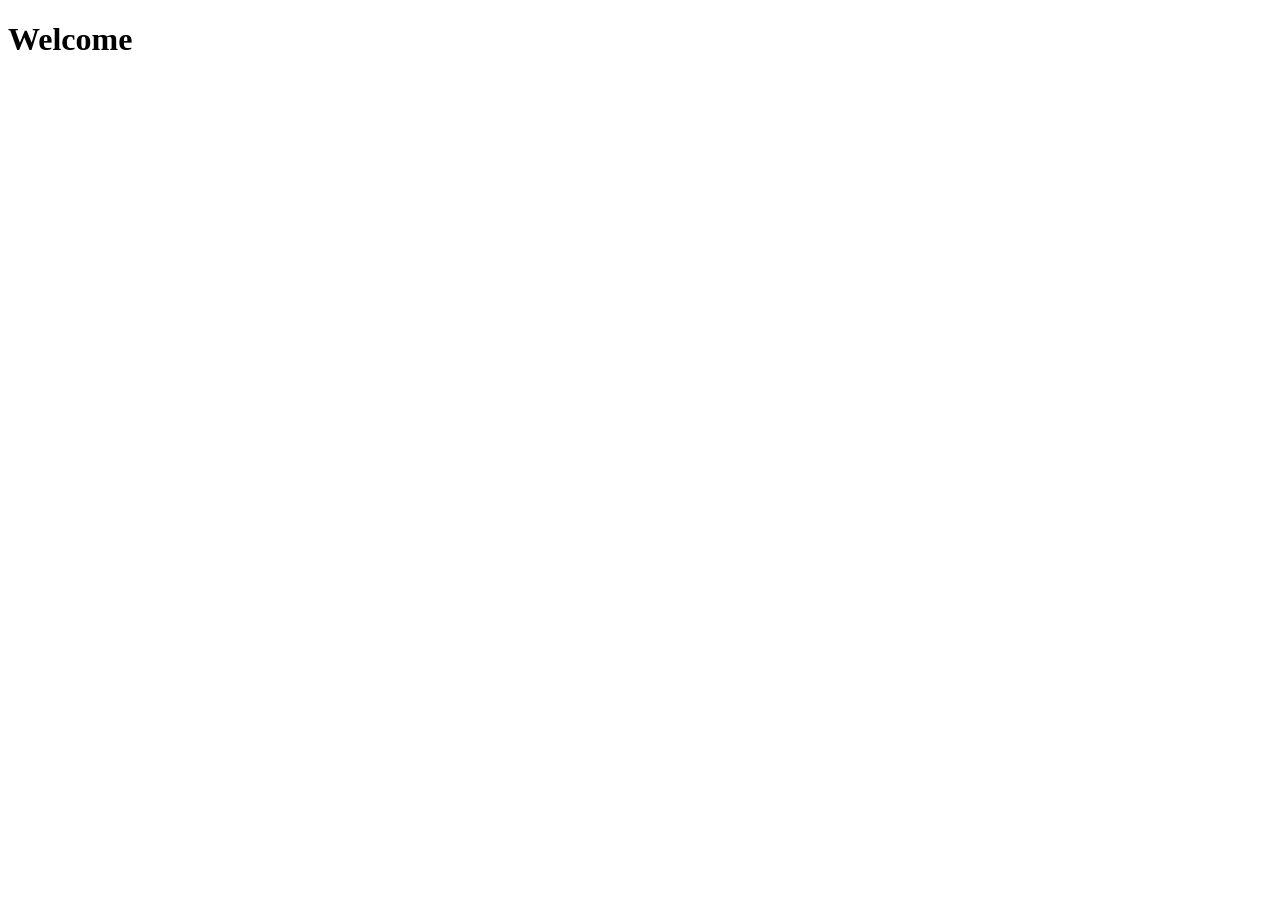
==== index.html @ 6b55dc8b "Add initial HTML structure for the website" ====
<!DOCTYPE html>
<html lang="en">
<head>
    <meta charset="UTF-8">
    <meta name="viewport" content="width=device-width, initial-scale=1.0">
    <title>My Website</title>
</head>
<body>
    <h1>Welcome </h1>
</body>
</html>
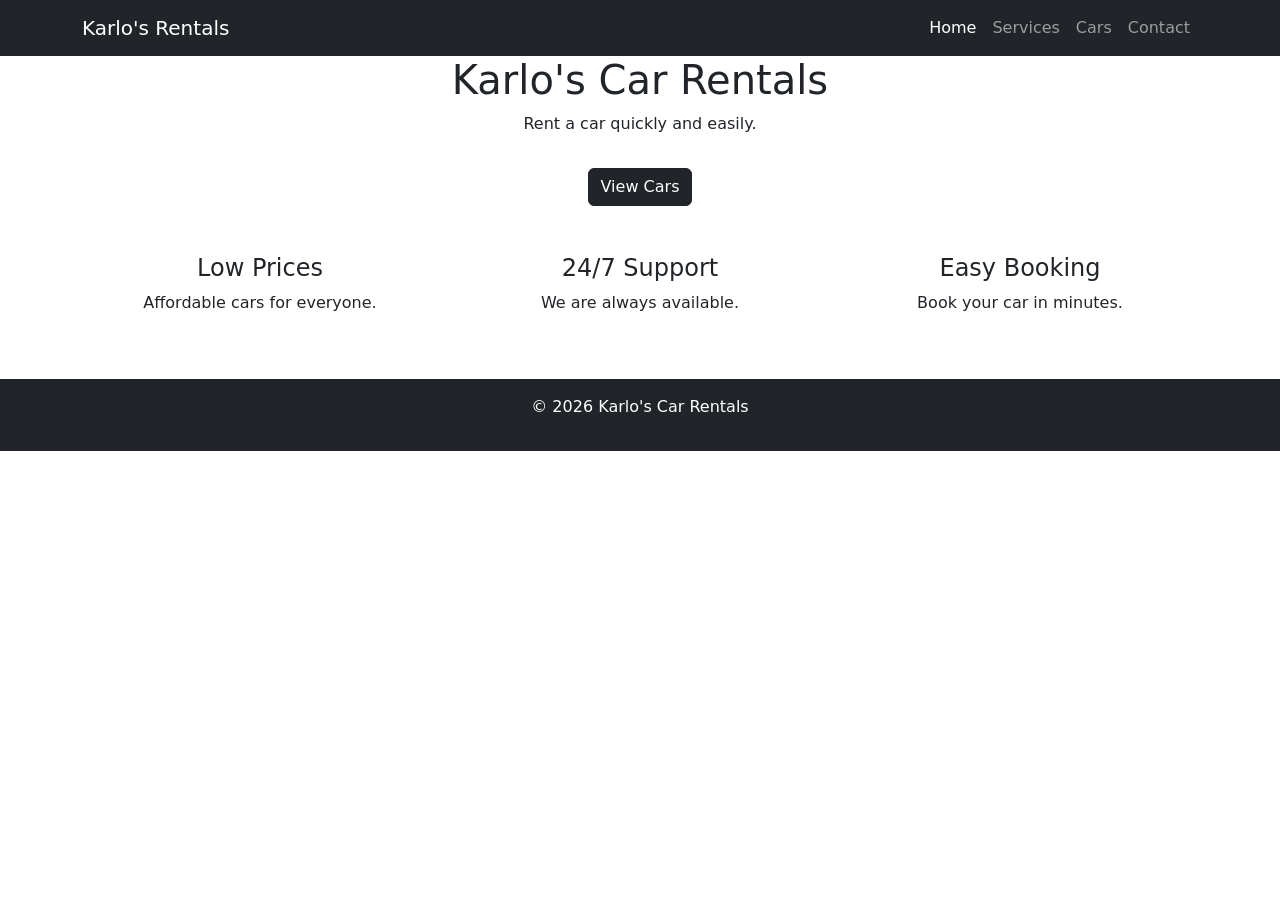
==== commit 07bbcbef: "Revamp index.html for Karlo's Car Rentals" ====
--- a/index.html
+++ b/index.html
@@ -1,11 +1,107 @@
 <!DOCTYPE html>
 <html lang="en">
 <head>
-    <meta charset="UTF-8">
-    <meta name="viewport" content="width=device-width, initial-scale=1.0">
-    <title>My Website</title>
+<meta charset="UTF-8">
+<meta name="viewport" content="width=device-width, initial-scale=1.0">
+
+<title>Karlo's Car Rentals</title>
+
+<!-- Bootstrap -->
+<link href="https://cdn.jsdelivr.net/npm/bootstrap@5.3.0/dist/css/bootstrap.min.css" rel="stylesheet">
+
+<!-- CSS -->
+<link rel="stylesheet" href="css/style.css">
 </head>
+
 <body>
-    <h1>Welcome </h1>
+
+<!-- Navbar -->
+<nav class="navbar navbar-expand-lg navbar-dark bg-dark">
+    <div class="container">
+
+        <a class="navbar-brand" href="index.html">
+            Karlo's Rentals
+        </a>
+
+        <button class="navbar-toggler" type="button" data-bs-toggle="collapse" data-bs-target="#navbar">
+            <span class="navbar-toggler-icon"></span>
+        </button>
+
+        <div class="collapse navbar-collapse" id="navbar">
+            <ul class="navbar-nav ms-auto">
+
+                <li class="nav-item">
+                    <a class="nav-link active" href="index.html">Home</a>
+                </li>
+
+                <li class="nav-item">
+                    <a class="nav-link" href="services.html">Services</a>
+                </li>
+
+                <li class="nav-item">
+                    <a class="nav-link" href="cars.html">Cars</a>
+                </li>
+
+                <li class="nav-item">
+                    <a class="nav-link" href="contact.html">Contact</a>
+                </li>
+
+            </ul>
+        </div>
+
+    </div>
+</nav>
+
+<!-- Hero Section -->
+<section class="hero text-center">
+
+    <div class="container">
+
+        <h1>Karlo's Car Rentals</h1>
+
+        <p>Rent a car quickly and easily.</p>
+
+        <a href="cars.html" class="btn btn-dark mt-3">
+            View Cars
+        </a>
+
+    </div>
+
+</section>
+
+<!-- Features -->
+<section class="container text-center my-5">
+
+    <div class="row">
+
+        <div class="col-md-4">
+            <h4>Low Prices</h4>
+            <p>Affordable cars for everyone.</p>
+        </div>
+
+        <div class="col-md-4">
+            <h4>24/7 Support</h4>
+            <p>We are always available.</p>
+        </div>
+
+        <div class="col-md-4">
+            <h4>Easy Booking</h4>
+            <p>Book your car in minutes.</p>
+        </div>
+
+    </div>
+
+</section>
+
+<!-- Footer -->
+<footer class="bg-dark text-white text-center p-3">
+
+    <p>&copy; 2026 Karlo's Car Rentals</p>
+
+</footer>
+
+<!-- Bootstrap JS -->
+<script src="https://cdn.jsdelivr.net/npm/bootstrap@5.3.0/dist/js/bootstrap.bundle.min.js"></script>
+
 </body>
 </html>
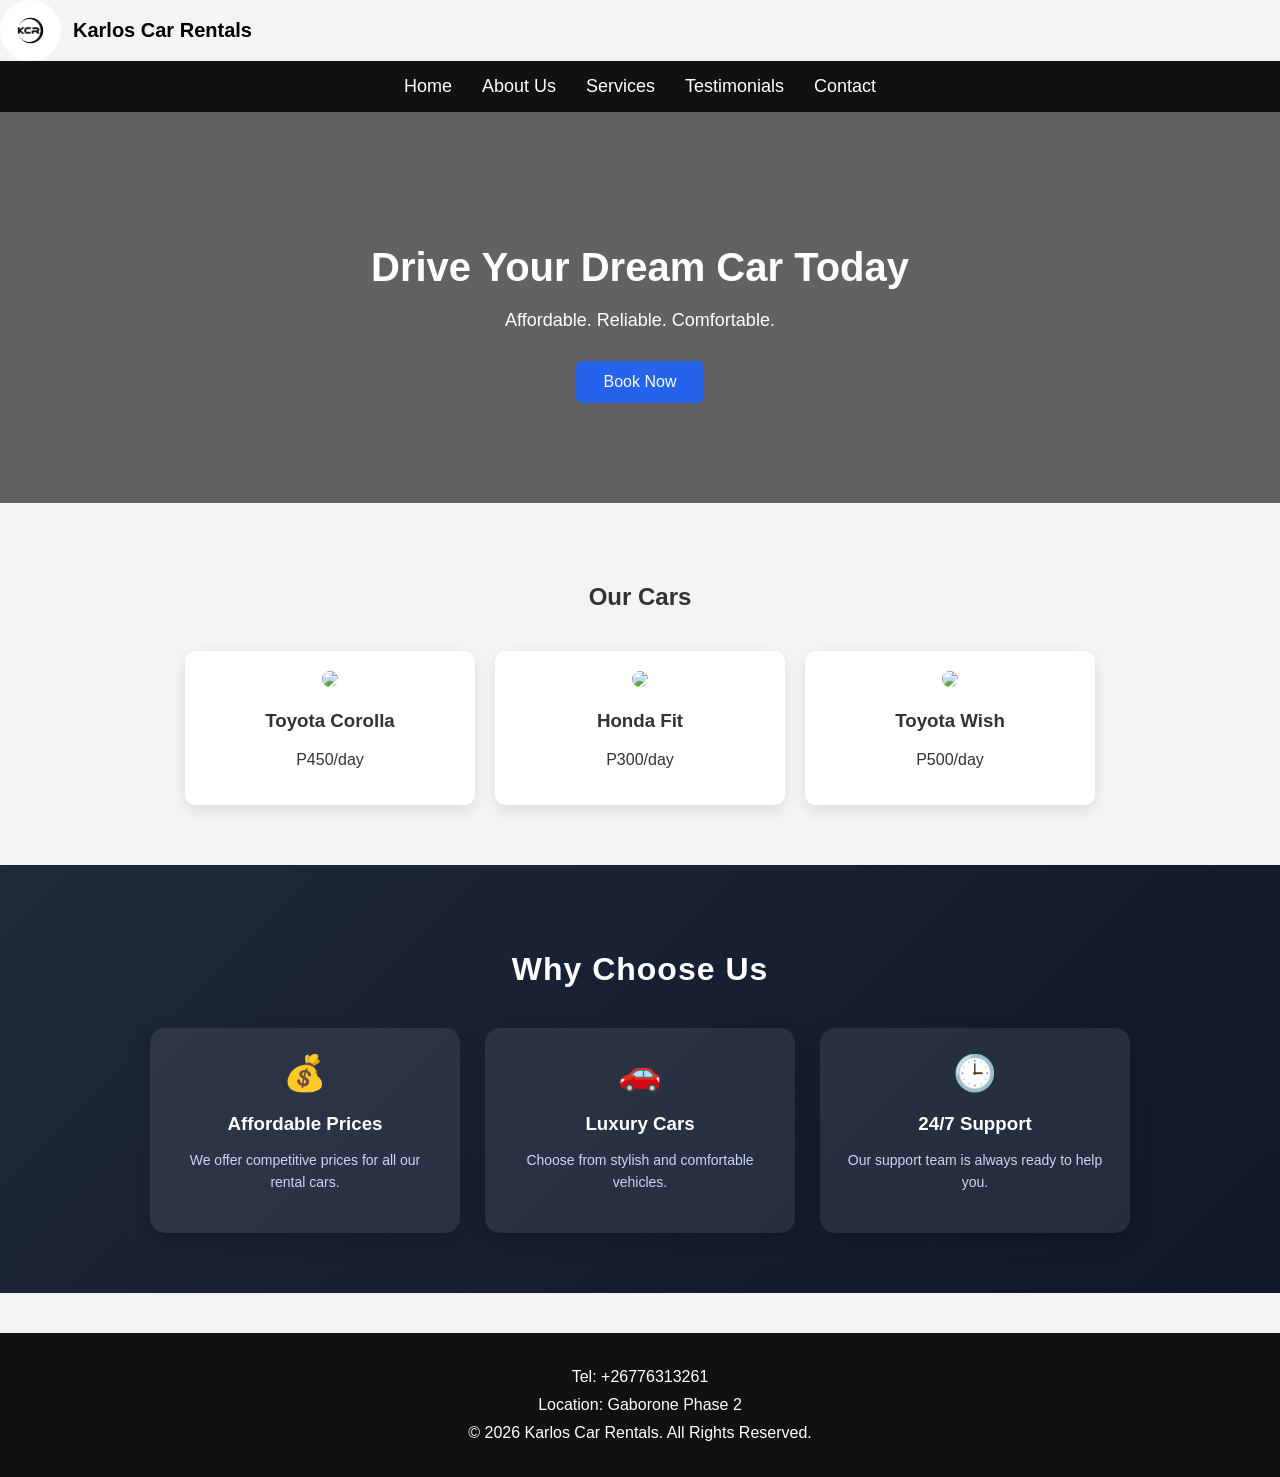
==== commit 66a82c1a: "First commit" ====
--- a/index.html
+++ b/index.html
@@ -1,107 +1,116 @@
 <!DOCTYPE html>
 <html lang="en">
 <head>
-<meta charset="UTF-8">
-<meta name="viewport" content="width=device-width, initial-scale=1.0">
-
-<title>Karlo's Car Rentals</title>
-
-<!-- Bootstrap -->
-<link href="https://cdn.jsdelivr.net/npm/bootstrap@5.3.0/dist/css/bootstrap.min.css" rel="stylesheet">
-
-<!-- CSS -->
-<link rel="stylesheet" href="css/style.css">
+    <meta charset="UTF-8">
+    <meta name="viewport" content="width=device-width, initial-scale=1.0">
+    <title>Karlos Car Rentals | Home</title>
+    <link rel="stylesheet" href="style.css">
 </head>
-
 <body>
 
-<!-- Navbar -->
-<nav class="navbar navbar-expand-lg navbar-dark bg-dark">
-    <div class="container">
+    <header>
+        <div style="display:flex; align-items:center;">
+    <img src="images/logo.jpg" alt="KCR Logo" 
+         style="width:55px; height:55px; object-fit:contain; border-radius:50%; margin-right:12px; background:white; padding:3px;">
+    
+    <span style="color:rgb(0, 0, 0); font-size:20px; font-weight:600;">
+        Karlos Car Rentals
+    </span>
+</div>
 
-        <a class="navbar-brand" href="index.html">
-            Karlo's Rentals
-        </a>
+        <nav>
+            <ul>
+                <li><a href="index.html" class="active">Home</a></li>
+                <li><a href="about.html">About Us</a></li>
+                <li><a href="services.html">Services</a></li>
+                <li><a href="testimonials.html">Testimonials</a></li>
+                <li><a href="contact.html">Contact</a></li>
+            </ul>
+        </nav>
+    </header>
 
-        <button class="navbar-toggler" type="button" data-bs-toggle="collapse" data-bs-target="#navbar">
-            <span class="navbar-toggler-icon"></span>
-        </button>
+    <!-- HERO -->
+<section style="background:linear-gradient(rgba(0,0,0,0.6), rgba(0,0,0,0.6)), url('https://www.carrentals4x4.com/wp-content/uploads/2024/10/car-hire-East-Africa.jpeg'); background-size:cover; background-position:center; color:white; text-align:center; padding:100px 20px;">
+    <h1 style="font-size:40px; margin-bottom:20px;">Drive Your Dream Car Today</h1>
+    <p style="font-size:18px; margin-bottom:30px;">Affordable. Reliable. Comfortable.</p>
+  
+    <a href="contact.html" 
+   style="display:inline-block; padding:12px 28px; background:#2563eb; color:white; border-radius:6px; text-decoration:none; font-size:16px;">
+    Book Now
+</a>
 
-        <div class="collapse navbar-collapse" id="navbar">
-            <ul class="navbar-nav ms-auto">
+</section>
 
-                <li class="nav-item">
-                    <a class="nav-link active" href="index.html">Home</a>
-                </li>
+<!-- CARS -->
+<section id="cars" style="padding:60px 20px; text-align:center;">
+    <h2 style="margin-bottom:40px;">Our Cars</h2>
 
-                <li class="nav-item">
-                    <a class="nav-link" href="services.html">Services</a>
-                </li>
+    <div style="display:flex; flex-wrap:wrap; justify-content:center; gap:20px;">
 
-                <li class="nav-item">
-                    <a class="nav-link" href="cars.html">Cars</a>
-                </li>
+        <div style="background:white; padding:20px; border-radius:10px; width:250px; box-shadow:0 5px 15px rgba(0,0,0,0.1);">
+            <img src="https://encrypted-tbn0.gstatic.com/images?q=tbn:ANd9GcTBiHY8S3MZvVD4ZEEPixU5dCqnCHdtn3vBmg&s" style="width:100%; border-radius:10px;">
+            <h3>Toyota Corolla</h3>
+            <p>P450/day</p>
+        </div>
 
-                <li class="nav-item">
-                    <a class="nav-link" href="contact.html">Contact</a>
-                </li>
+        <div style="background:white; padding:20px; border-radius:10px; width:250px; box-shadow:0 5px 15px rgba(0,0,0,0.1);">
+            <img src="https://taz.co.bw/wp-content/uploads/2024/07/170811738_815226649075655_4781109548375569589_n-1-600x600.jpg" style="width:100%; border-radius:10px;">
+            <h3>Honda Fit</h3>
+            <p>P300/day</p>
+        </div>
 
-            </ul>
+        <div style="background:white; padding:20px; border-radius:10px; width:250px; box-shadow:0 5px 15px rgba(0,0,0,0.1);">
+            <img src="https://zimcompass.ap-south-1.linodeobjects.com/zimcompass-product_0b35638922006641140982.jpg" style="width:100%; border-radius:10px;">
+            <h3>Toyota Wish</h3>
+            <p>P500/day</p>
         </div>
 
     </div>
-</nav>
+</section>
+   <section style="background: linear-gradient(135deg, #1e293b, #0f172a); color: #fff; padding: 60px 20px; text-align: center;">
 
-<!-- Hero Section -->
-<section class="hero text-center">
+    <h2 style="font-size: 32px; margin-bottom: 40px; letter-spacing: 1px;">
+        Why Choose Us
+    </h2>
 
-    <div class="container">
+    <div style="display: flex; flex-wrap: wrap; justify-content: center; gap: 25px; max-width: 1000px; margin: auto;">
 
-        <h1>Karlo's Car Rentals</h1>
-
-        <p>Rent a car quickly and easily.</p>
-
-        <a href="cars.html" class="btn btn-dark mt-3">
-            View Cars
-        </a>
-
-    </div>
-
-</section>
-
-<!-- Features -->
-<section class="container text-center my-5">
-
-    <div class="row">
-
-        <div class="col-md-4">
-            <h4>Low Prices</h4>
-            <p>Affordable cars for everyone.</p>
+        <!-- Card 1 -->
+        <div style="background: rgba(255,255,255,0.08); padding: 25px; border-radius: 15px; width: 260px; box-shadow: 0 8px 20px rgba(0,0,0,0.2);">
+            <div style="font-size: 35px; margin-bottom: 15px;">💰</div>
+            <h3 style="margin-bottom: 10px;">Affordable Prices</h3>
+            <p style="font-size: 14px; color: #cbd5f5; line-height: 1.6;">
+                We offer competitive prices for all our rental cars.
+            </p>
         </div>
 
-        <div class="col-md-4">
-            <h4>24/7 Support</h4>
-            <p>We are always available.</p>
+        <!-- Card 2 -->
+        <div style="background: rgba(255,255,255,0.08); padding: 25px; border-radius: 15px; width: 260px; box-shadow: 0 8px 20px rgba(0,0,0,0.2);">
+            <div style="font-size: 35px; margin-bottom: 15px;">🚗</div>
+            <h3 style="margin-bottom: 10px;">Luxury Cars</h3>
+            <p style="font-size: 14px; color: #cbd5f5; line-height: 1.6;">
+                Choose from stylish and comfortable vehicles.
+            </p>
         </div>
 
-        <div class="col-md-4">
-            <h4>Easy Booking</h4>
-            <p>Book your car in minutes.</p>
+        <!-- Card 3 -->
+        <div style="background: rgba(255,255,255,0.08); padding: 25px; border-radius: 15px; width: 260px; box-shadow: 0 8px 20px rgba(0,0,0,0.2);">
+            <div style="font-size: 35px; margin-bottom: 15px;">🕒</div>
+            <h3 style="margin-bottom: 10px;">24/7 Support</h3>
+            <p style="font-size: 14px; color: #cbd5f5; line-height: 1.6;">
+                Our support team is always ready to help you.
+            </p>
         </div>
 
     </div>
 
 </section>
 
-<!-- Footer -->
-<footer class="bg-dark text-white text-center p-3">
-
-    <p>&copy; 2026 Karlo's Car Rentals</p>
-
-</footer>
-
-<!-- Bootstrap JS -->
-<script src="https://cdn.jsdelivr.net/npm/bootstrap@5.3.0/dist/js/bootstrap.bundle.min.js"></script>
+    <footer>
+        <p>Tel: +26776313261</p>
+        <p>Location: Gaborone Phase 2</p>
+        <p>&copy; 2026 Karlos Car Rentals. All Rights Reserved.</p>
+    </footer>
 
 </body>
-</html>
+</html>
--- a/style.css
+++ b/style.css
@@ -0,0 +1,252 @@
+
+body {
+
+    margin: 0;
+
+    font-family: Arial, sans-serif;
+
+    background-color: #f4f4f4;
+
+    color: #333;
+
+}
+
+
+nav {
+
+    background-color: #111111fe;
+
+    padding: 15px 0;
+
+}
+
+nav ul {
+
+    list-style: none;
+
+    display: flex;
+
+    justify-content: center;
+
+    gap: 30px;
+
+    margin: 0;
+
+    padding: 0;
+
+}
+
+nav a {
+
+    color: white;
+
+    text-decoration: none;
+
+    font-size: 18px;
+
+    transition: 0.3s;
+
+}
+
+nav a:hover {
+
+    color: #b1c4c5;
+
+}
+
+
+.logo {
+
+    color: rgba(1, 0, 0, 0.623)
+
+    text-align: left;
+
+    font-size: 28px;
+
+    margin-bottom: 10px;
+
+    font-weight: bold;
+
+}
+
+
+.hero {
+
+    background: linear-gradient(rgba(0,0,0,0.6), rgba(0,0,0,0.6)),
+    url("backgroud.jpg");
+
+    background-size: cover;
+
+    background-position: center;
+
+    color: white;
+
+    text-align: center;
+
+    padding: 120px 20px;
+
+}
+
+.hero h1 {
+
+    font-size: 55px;
+
+    margin-bottom: 20px;
+
+}
+
+.hero p {
+
+    font-size: 20px;
+
+    max-width: 700px;
+
+    margin: auto;
+
+}
+
+
+.btn {
+
+    display: inline-block;
+
+    margin-top: 30px;
+
+    padding: 12px 30px;
+
+    background-color: #ffc107;
+
+    color: black;
+
+    text-decoration: none;
+
+    border-radius: 5px;
+
+    font-weight: bold;
+
+    transition: 0.3s;
+
+}
+
+.btn:hover {
+
+    background-color: #e0a800;
+
+}
+
+/* Sections */
+section {
+
+    padding: 60px 20px;
+
+}
+
+
+.features {
+
+    display: flex;
+
+    justify-content: center;
+
+    gap: 30px;
+
+    flex-wrap: wrap;
+
+    margin-top: 40px;
+
+}
+
+feature-box {
+
+    background-color: white;
+
+    padding: 30px;
+
+    width: 300px;
+
+    border-radius: 10px;
+
+    box-shadow: 0px 2px 10px rgba(0,0,0,0.1);
+
+    text-align: center;
+
+}
+
+feature-box h3 {
+
+    margin-bottom: 15px;
+
+}
+
+/* Footer */
+footer {
+
+    background-color: #111;
+
+    color: white;
+
+    text-align: center;
+
+    padding: 25px;
+
+    margin-top: 40px;
+
+}
+
+footer p {
+
+    margin: 10px 0;
+
+}
+
+
+@media (max-width: 768px) {
+
+    nav ul {
+
+        flex-direction: column;
+
+        text-align: center;
+
+        gap: 15px;
+
+    }
+
+    .hero h1 {
+
+        font-size: 38px;
+
+    }
+
+    .features {
+
+        flex-direction: column;
+
+        align-items: center;
+
+    }
+
+    about-section {
+    padding: 50px 20px;
+    background-color: #f9f9f9;
+}
+
+.container {
+    max-width: 900px;
+    margin: 0 auto; 
+    text-align: center;
+}
+
+about-section h1 {
+    font-size: 32px;
+    margin-bottom: 20px;
+}
+
+about-section p {
+    font-size: 16px;
+    line-height: 1.8;
+    margin-bottom: 15px;
+    color: #333;
+    text-align: justify; 
+}
+
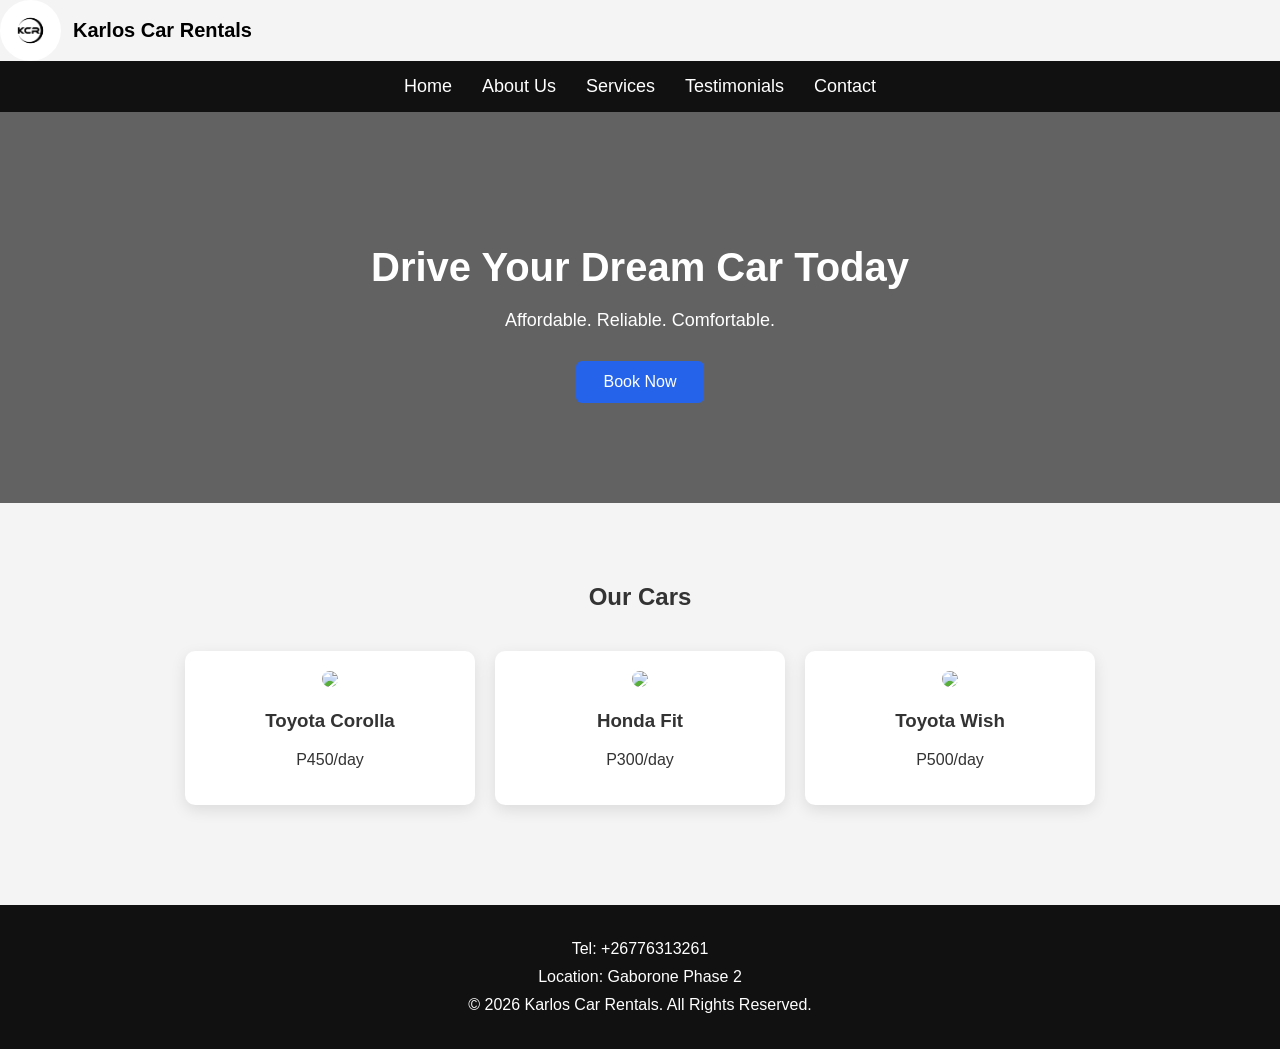
==== commit 0cda1292: "Remove 'Why Choose Us' section from index.html Removed the 'Why Choose Us' section along with its co" ====
--- a/index.html
+++ b/index.html
@@ -67,44 +67,7 @@
 
     </div>
 </section>
-   <section style="background: linear-gradient(135deg, #1e293b, #0f172a); color: #fff; padding: 60px 20px; text-align: center;">
-
-    <h2 style="font-size: 32px; margin-bottom: 40px; letter-spacing: 1px;">
-        Why Choose Us
-    </h2>
-
-    <div style="display: flex; flex-wrap: wrap; justify-content: center; gap: 25px; max-width: 1000px; margin: auto;">
-
-        <!-- Card 1 -->
-        <div style="background: rgba(255,255,255,0.08); padding: 25px; border-radius: 15px; width: 260px; box-shadow: 0 8px 20px rgba(0,0,0,0.2);">
-            <div style="font-size: 35px; margin-bottom: 15px;">💰</div>
-            <h3 style="margin-bottom: 10px;">Affordable Prices</h3>
-            <p style="font-size: 14px; color: #cbd5f5; line-height: 1.6;">
-                We offer competitive prices for all our rental cars.
-            </p>
-        </div>
-
-        <!-- Card 2 -->
-        <div style="background: rgba(255,255,255,0.08); padding: 25px; border-radius: 15px; width: 260px; box-shadow: 0 8px 20px rgba(0,0,0,0.2);">
-            <div style="font-size: 35px; margin-bottom: 15px;">🚗</div>
-            <h3 style="margin-bottom: 10px;">Luxury Cars</h3>
-            <p style="font-size: 14px; color: #cbd5f5; line-height: 1.6;">
-                Choose from stylish and comfortable vehicles.
-            </p>
-        </div>
-
-        <!-- Card 3 -->
-        <div style="background: rgba(255,255,255,0.08); padding: 25px; border-radius: 15px; width: 260px; box-shadow: 0 8px 20px rgba(0,0,0,0.2);">
-            <div style="font-size: 35px; margin-bottom: 15px;">🕒</div>
-            <h3 style="margin-bottom: 10px;">24/7 Support</h3>
-            <p style="font-size: 14px; color: #cbd5f5; line-height: 1.6;">
-                Our support team is always ready to help you.
-            </p>
-        </div>
-
-    </div>
-
-</section>
+   
 
     <footer>
         <p>Tel: +26776313261</p>
@@ -113,4 +76,4 @@
     </footer>
 
 </body>
-</html>+</html>
